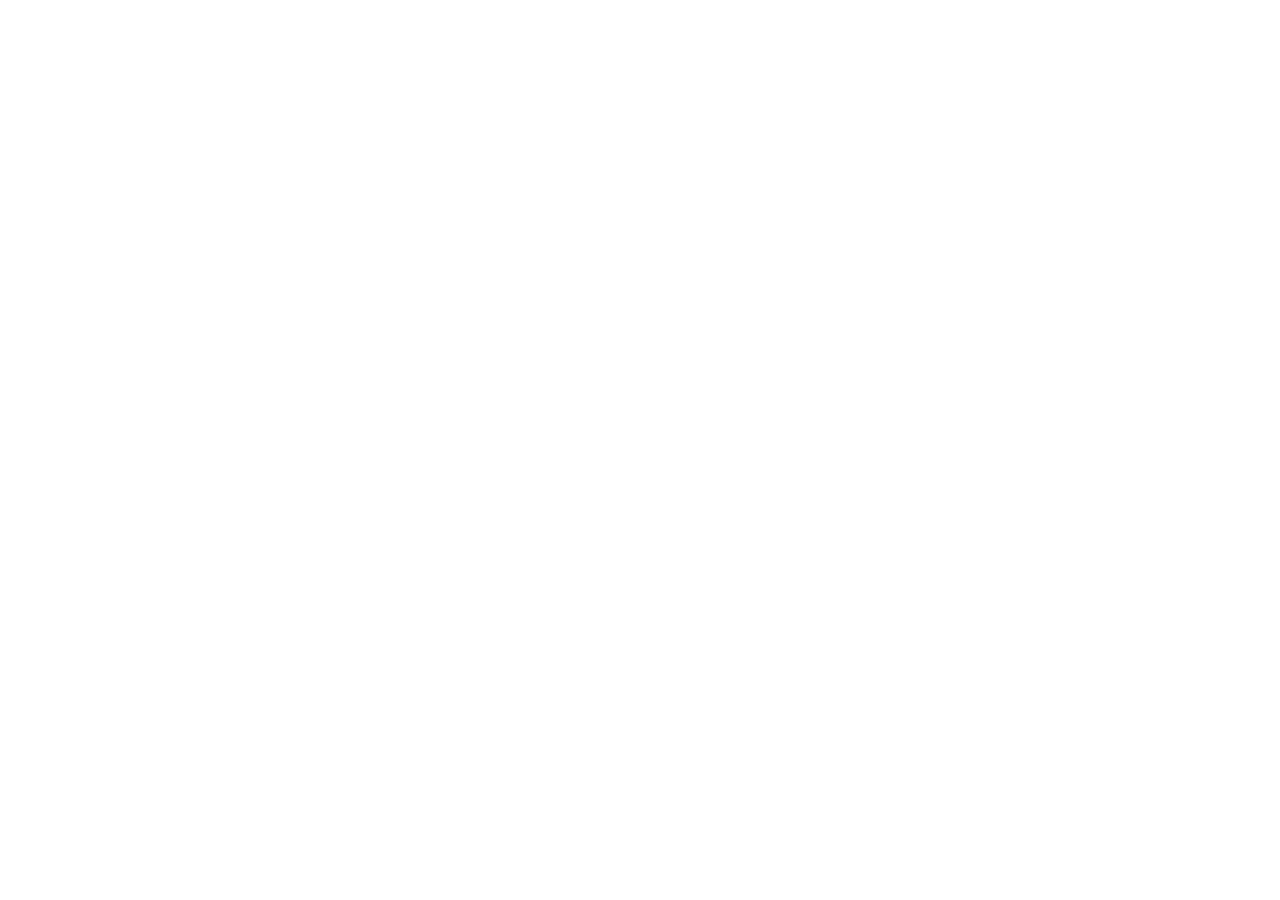
==== projeto-social/index.html @ 8dfaa6cf "pagina inicial e mais umas adições criadas" ====
<!DOCTYPE html>
<html lang="pt-br">
<head>
    <meta charset="UTF-8">
    <meta name="viewport" content="width=device-width, initial-scale=1.0">
    <title>Projeto de Redes Sociais</title>
    <link rel="shortcut icon" href="favicon.ico" type="image/x-icon">
</head>
<body>
    
</body>
</html>
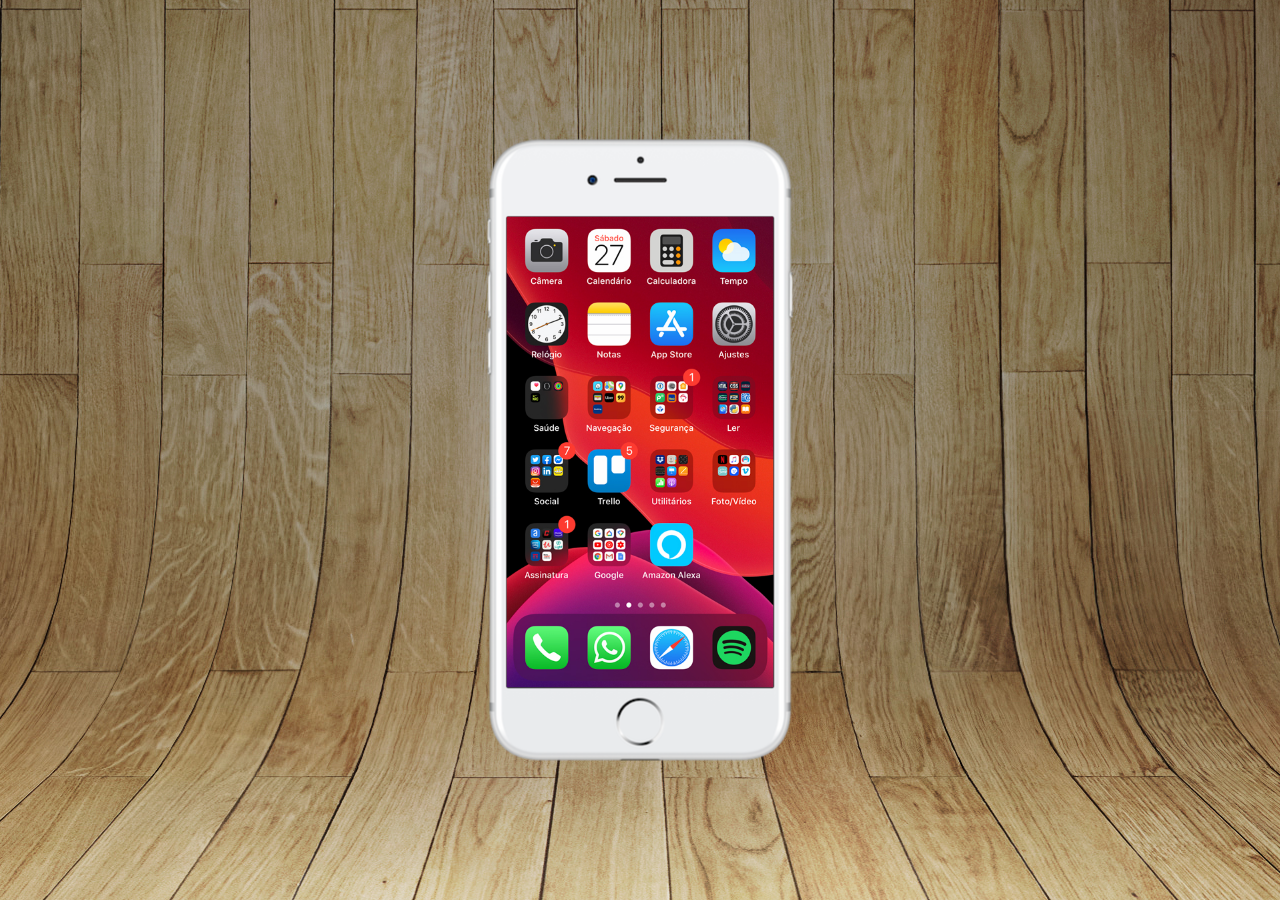
==== commit 79812221: "criei a tela principal" ====
--- a/projeto-social/index.html
+++ b/projeto-social/index.html
@@ -5,8 +5,16 @@
     <meta name="viewport" content="width=device-width, initial-scale=1.0">
     <title>Projeto de Redes Sociais</title>
     <link rel="shortcut icon" href="favicon.ico" type="image/x-icon">
+    <link rel="stylesheet" href="estilos/style.css">
 </head>
 <body>
-    
+    <main>
+        <section id="telefone">
+            <iframe src="home.html" name="tela" id="tela" frameborder="0"></iframe>
+        </section>
+        <section id="rs">
+
+        </section>
+    </main>
 </body>
 </html>
--- a/projeto-social/estilos/style.css
+++ b/projeto-social/estilos/style.css
@@ -0,0 +1,36 @@
+@charset "UTF-8";
+
+*{
+    margin: 0;
+    padding: 0;
+    font-family: Arial, Helvetica, sans-serif;
+}
+html, body {
+    height:100vh;
+    width:100vw;
+    background-color: black;
+}
+body{
+    background: url(../imagens/fundo-madeira.jpg) no-repeat center;
+    background-attachment: fixed;
+}
+main{
+    position: relative;
+    height: 100vh;
+}
+section#telefone{
+    position: absolute;
+    top: 50%;
+    left: 50%;
+    transform: translate(-50%,-50%);
+    height: 627px;
+    width: 311px;
+    background: url(../imagens/frame-iphone.png);
+}
+iframe#tela{
+    position: relative;
+    top: 80px;
+    left: 22px;
+    width: 267px;
+    height: 471px;
+}
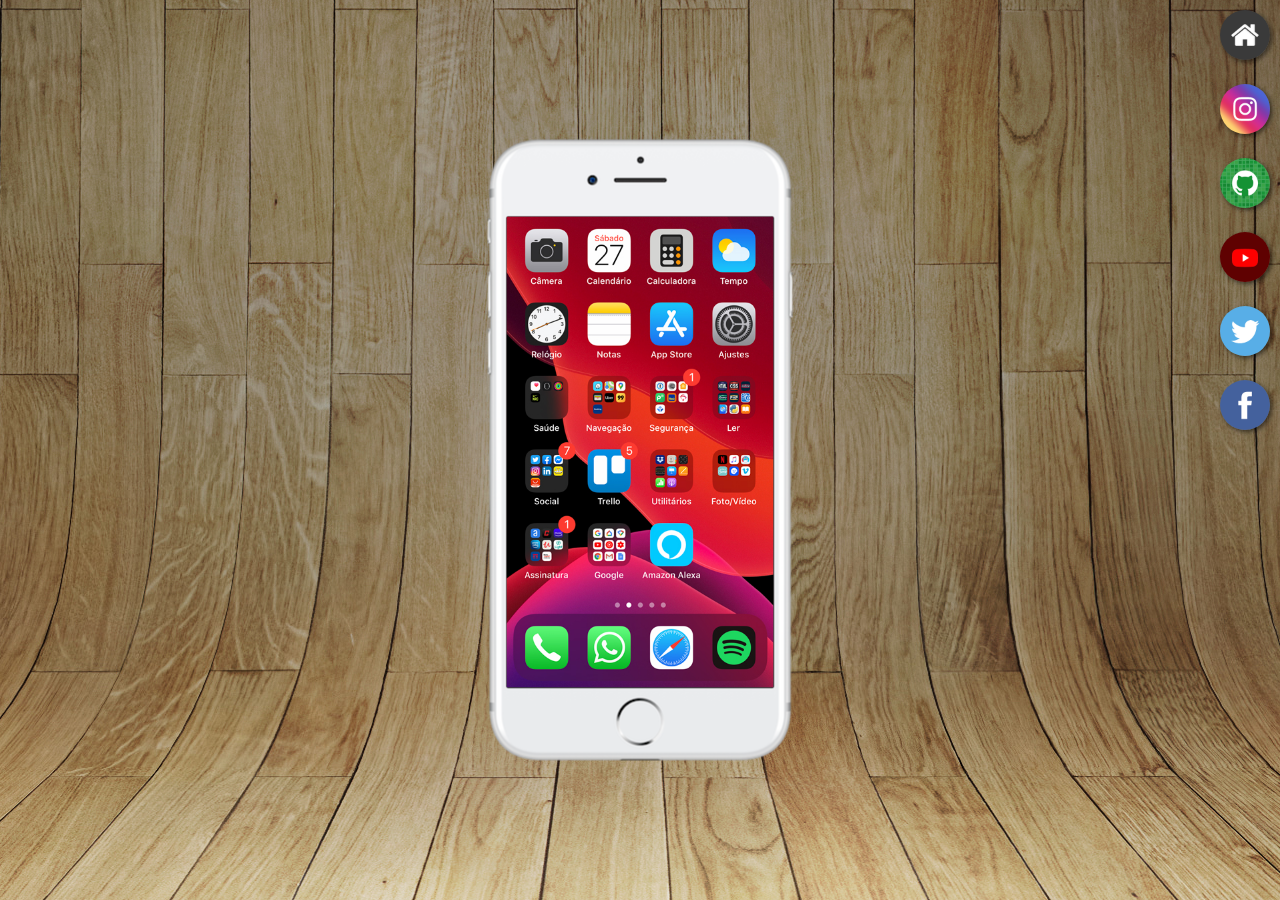
==== commit 1c176937: "botões na lateral" ====
--- a/projeto-social/index.html
+++ b/projeto-social/index.html
@@ -13,7 +13,13 @@
             <iframe src="home.html" name="tela" id="tela" frameborder="0"></iframe>
         </section>
         <section id="rs">
-
+            <a href="#" target="tela"><img src="imagens/logo-home.jpg" alt=""></a><br>
+            <a href="#" target="tela"><img src="imagens/logo-instagram.jpg" alt=""></a><br>
+            <a href="#" target="tela"><img src="imagens/logo-github.jpg" alt=""></a><br>
+            <a href="#" target="tela"><img src="imagens/logo-youtube.jpg" alt=""></a><br>
+            <a href="#" target="tela"><img src="imagens/logo-twitter.jpg" alt=""><br>
+            </a>
+            <a href="#" target="tela"><img src="imagens/logo-facebook.jpg" alt=""></a>
         </section>
     </main>
 </body>
--- a/projeto-social/estilos/style.css
+++ b/projeto-social/estilos/style.css
@@ -34,3 +34,20 @@
     width: 267px;
     height: 471px;
 }
+section#rs {
+    text-align: right;
+}
+section#rs img{
+    width: 50px;
+    margin: 10px;
+    border-radius: 50%;
+    box-shadow: 2px 2px 5px rgba(0, 0, 0, 0.562);
+    box-sizing: border-box;
+}
+section#rs img:hover{
+    border: 2px solid rgba(255, 255, 255, 0.664);
+    transform: translate(-3px,-3px);
+    box-shadow: 2px 2px 5px rgba(0, 0, 0, 0.562);
+    transition: transform 0.8s, border 0.5s;
+}
+
